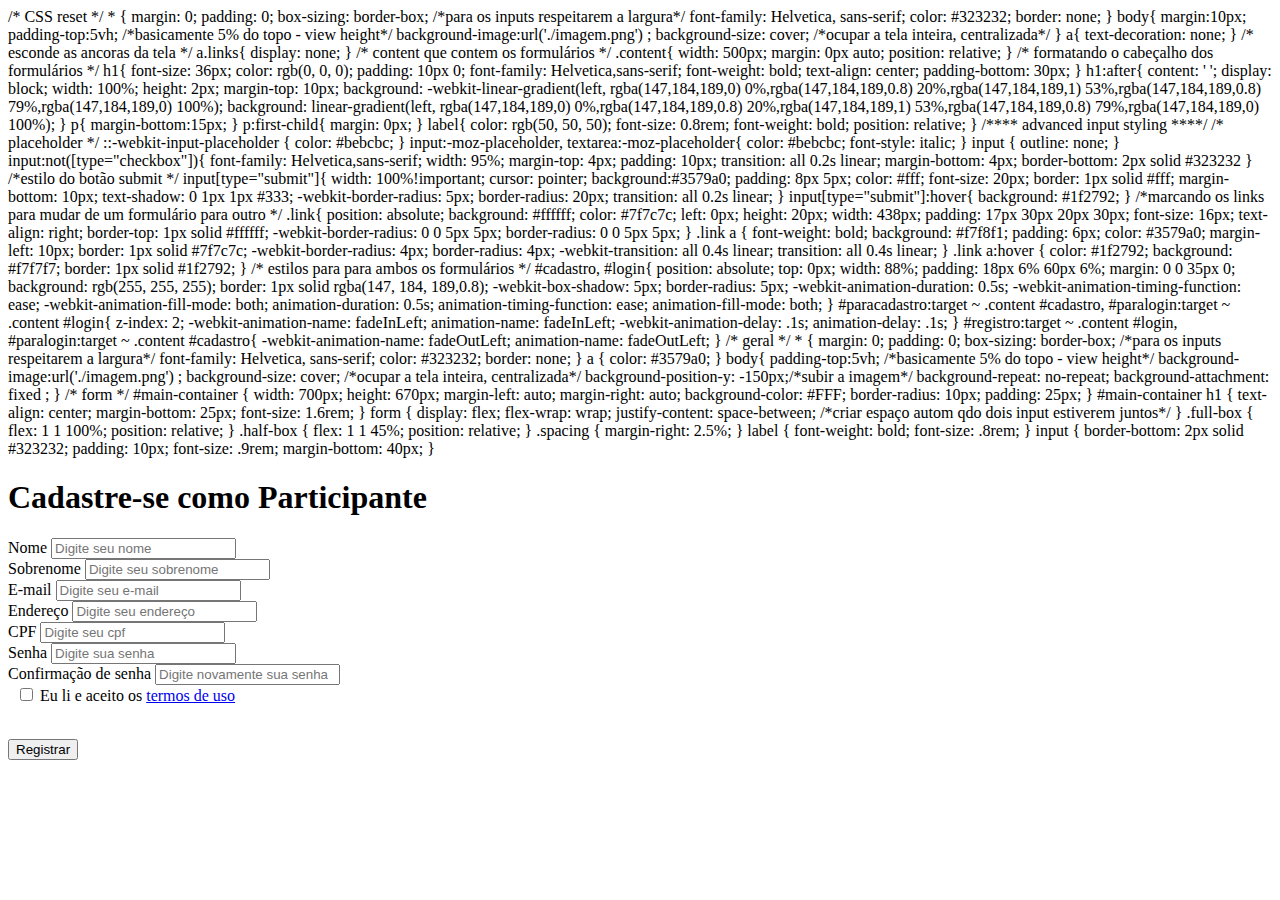
==== SPRINT 1/Programação/indexcadastro.html @ 4221ea0c "up" ====
/* CSS reset */
* {
  margin: 0;
  padding: 0;
  box-sizing: border-box; /*para os inputs respeitarem a largura*/
  font-family: Helvetica, sans-serif;
  color: #323232;
  border: none;
}

body{
  margin:10px;
  padding-top:5vh; /*basicamente 5% do topo - view height*/
  background-image:url('./imagem.png') ;
  background-size: cover; /*ocupar a tela inteira, centralizada*/
}

a{
  text-decoration: none;
}

/* esconde as ancoras da tela */
a.links{
  display: none;
}

/* content que contem os formulários */
.content{
  width: 500px;
  margin: 0px auto;
  position: relative; 
}

/* formatando o cabeçalho dos formulários */
h1{
  font-size: 36px;
  color: rgb(0, 0, 0);
  padding: 10px 0;
  font-family: Helvetica,sans-serif;
  font-weight: bold;
  text-align: center;
  padding-bottom: 30px;
}
h1:after{
  content: ' ';
  display: block;
  width: 100%;
  height: 2px;
  margin-top: 10px;
  background: -webkit-linear-gradient(left, rgba(147,184,189,0) 0%,rgba(147,184,189,0.8) 20%,rgba(147,184,189,1) 53%,rgba(147,184,189,0.8) 79%,rgba(147,184,189,0) 100%); 
  background: linear-gradient(left, rgba(147,184,189,0) 0%,rgba(147,184,189,0.8) 20%,rgba(147,184,189,1) 53%,rgba(147,184,189,0.8) 79%,rgba(147,184,189,0) 100%); 
}

p{
  margin-bottom:15px;
}
p:first-child{
  margin: 0px;
}
label{
  color: rgb(50, 50, 50);
  font-size: 0.8rem;
  font-weight: bold;
  position: relative;
}

/**** advanced input styling ****/
/* placeholder */
::-webkit-input-placeholder  {
  color: #bebcbc; 

}
input:-moz-placeholder,
textarea:-moz-placeholder{
  color: #bebcbc;
  font-style: italic;
} 
input {
  outline: none;
}

input:not([type="checkbox"]){
    font-family: Helvetica,sans-serif;
    width: 95%;
    margin-top: 4px;
    padding: 10px;
    transition: all 0.2s linear;
    margin-bottom: 4px;
    border-bottom: 2px solid #323232
}

/*estilo do botão submit */
input[type="submit"]{
  width: 100%!important;
  cursor: pointer;  
  background:#3579a0;
  padding: 8px 5px;
  color: #fff;
  font-size: 20px;  
  border: 1px solid #fff; 
  margin-bottom: 10px;  
  text-shadow: 0 1px 1px #333;
  
  -webkit-border-radius: 5px;
  border-radius: 20px;
  
  transition: all 0.2s linear;
}
input[type="submit"]:hover{
  background: #1f2792;
}

/*marcando os links para mudar de um formulário para outro */
.link{
  position: absolute;
  background: #ffffff;
  color: #7f7c7c;
  left: 0px;
  height: 20px;
  width: 438px;
  padding: 17px 30px 20px 30px;
  font-size: 16px;
  text-align: right;
  border-top: 1px solid #ffffff;

  -webkit-border-radius: 0 0  5px 5px;
  border-radius: 0 0  5px 5px;
}
.link a {
  font-weight: bold;
  background: #f7f8f1;
  padding: 6px;
  color: #3579a0;
  margin-left: 10px;
  border: 1px solid #7f7c7c;

  -webkit-border-radius: 4px;
  border-radius: 4px;  

  -webkit-transition: all 0.4s linear;
  transition: all 0.4s  linear;
}
.link a:hover {
  color: #1f2792;
  background: #f7f7f7;
  border: 1px solid #1f2792;
}

/* estilos para para ambos os formulários */
#cadastro, 
#login{
  position: absolute;
  top: 0px;
  width: 88%; 
  padding: 18px 6% 60px 6%;
  margin: 0 0 35px 0;
  background: rgb(255, 255, 255);
  border: 1px solid rgba(147, 184, 189,0.8);
  
  -webkit-box-shadow: 5px;
  border-radius: 5px;
  
  -webkit-animation-duration: 0.5s;
  -webkit-animation-timing-function: ease;
  -webkit-animation-fill-mode: both;

  animation-duration: 0.5s;
  animation-timing-function: ease;
  animation-fill-mode: both;
}

#paracadastro:target ~ .content #cadastro,
#paralogin:target ~ .content #login{
  z-index: 2;
  -webkit-animation-name: fadeInLeft;
  animation-name: fadeInLeft;

  -webkit-animation-delay: .1s;
  animation-delay: .1s;
}
#registro:target ~ .content #login,
#paralogin:target ~ .content #cadastro{
  -webkit-animation-name: fadeOutLeft;
  animation-name: fadeOutLeft;
}
/* geral */
* {
  margin: 0;
  padding: 0;
  box-sizing: border-box; /*para os inputs respeitarem a largura*/
  font-family: Helvetica, sans-serif;
  color: #323232;
  border: none;
}

a {
  color: #3579a0;
}

body{
  padding-top:5vh; /*basicamente 5% do topo - view height*/
  background-image:url('./imagem.png') ;
  background-size: cover; /*ocupar a tela inteira, centralizada*/
  background-position-y: -150px;/*subir a imagem*/
  background-repeat: no-repeat;
  background-attachment: fixed ;
}

/* form */
#main-container {
  width: 700px;
  height: 670px;
  margin-left: auto;
  margin-right: auto;
  background-color: #FFF;
  border-radius: 10px;
  padding: 25px;
}

#main-container h1 {
  text-align: center;
  margin-bottom: 25px;
  font-size: 1.6rem;
}

form {
  display: flex;
  flex-wrap: wrap;
  justify-content: space-between; /*criar espaço autom qdo dois input estiverem juntos*/
}

.full-box {
  flex: 1 1 100%;
  position: relative;

}

.half-box {
  flex: 1 1 45%;
  position: relative;
}

.spacing {
  margin-right: 2.5%;
}

label {
  font-weight: bold;
  font-size: .8rem;
}

input {
  border-bottom: 2px solid #323232;
  padding: 10px;
  font-size: .9rem;
  margin-bottom: 40px;
}

<!DOCTYPE html>
<html lang="pt-br">
<head>
    <meta charset="UTF-8">
    <meta http-equiv="X-UA-Compatible" content="IE=edge">
    <meta name="viewport" content="width=device-width, initial-scale=1.0">
    <link rel="icon" href="../foto.png" type="image/png">
    <title>Vó Maria Félix</title>
    <link rel="stylesheet" href="style.css">
</head>
<body>
    <div id="main-container">
      <h1>Cadastre-se como Participante</h1>
      <form id="register-form" action="">
        <div class="half-box spacing">
            <label for="name">Nome</label>
            <input type="text" name="name" id="name" placeholder="Digite seu nome" data-required data-min-length="3" data-max-length="16">
        </div>
        <div class="half-box">
          <label for="lastname">Sobrenome</label>
          <input type="text" name="lastname" id="lastname" placeholder="Digite seu sobrenome" data-required data-only-letters>
        </div>
        <div class="full-box">
          <label for="email">E-mail</label>
          <input type="email" name="email" id="email" placeholder="Digite seu e-mail" data-min-length="2" data-email-validate>
        </div>
        <div class="full-box">
          <label for="endereço">Endereço</label>
          <input type="text" name="Endereço" id="endereço" placeholder="Digite seu endereço">
        </div>
        <div class="full-box">
          <label for="cpf">CPF</label>
          <input type="number" name="cpf" id="cpf" placeholder="Digite seu cpf">
        </div>
        <div class="half-box spacing">
          <label for="lastname">Senha</label>
          <input type="password" name="password" id="password" placeholder="Digite sua senha" data-password-validate data-required>
        </div>
        <div class="half-box">
          <label for="passconfirmation">Confirmação de senha</label>
          <input type="password" name="passconfirmation" id="passwordconfirmation" placeholder="Digite novamente sua senha" data-equal="password">
        </div>
        <div class="full-box">&nbsp;
            <input type="checkbox">
            <label for="checkbox">Eu li e aceito os <a href="#">termos de uso</a></label>   
            <br><br>
        </div>
        </form>
        <p>
        <div class="full-box">
            <input id="btn-submit" type="submit" value="Registrar">
        </div>
            <p class="error-validation template"></p>
            <script src="script.js"></script>
        </body>
        </html>
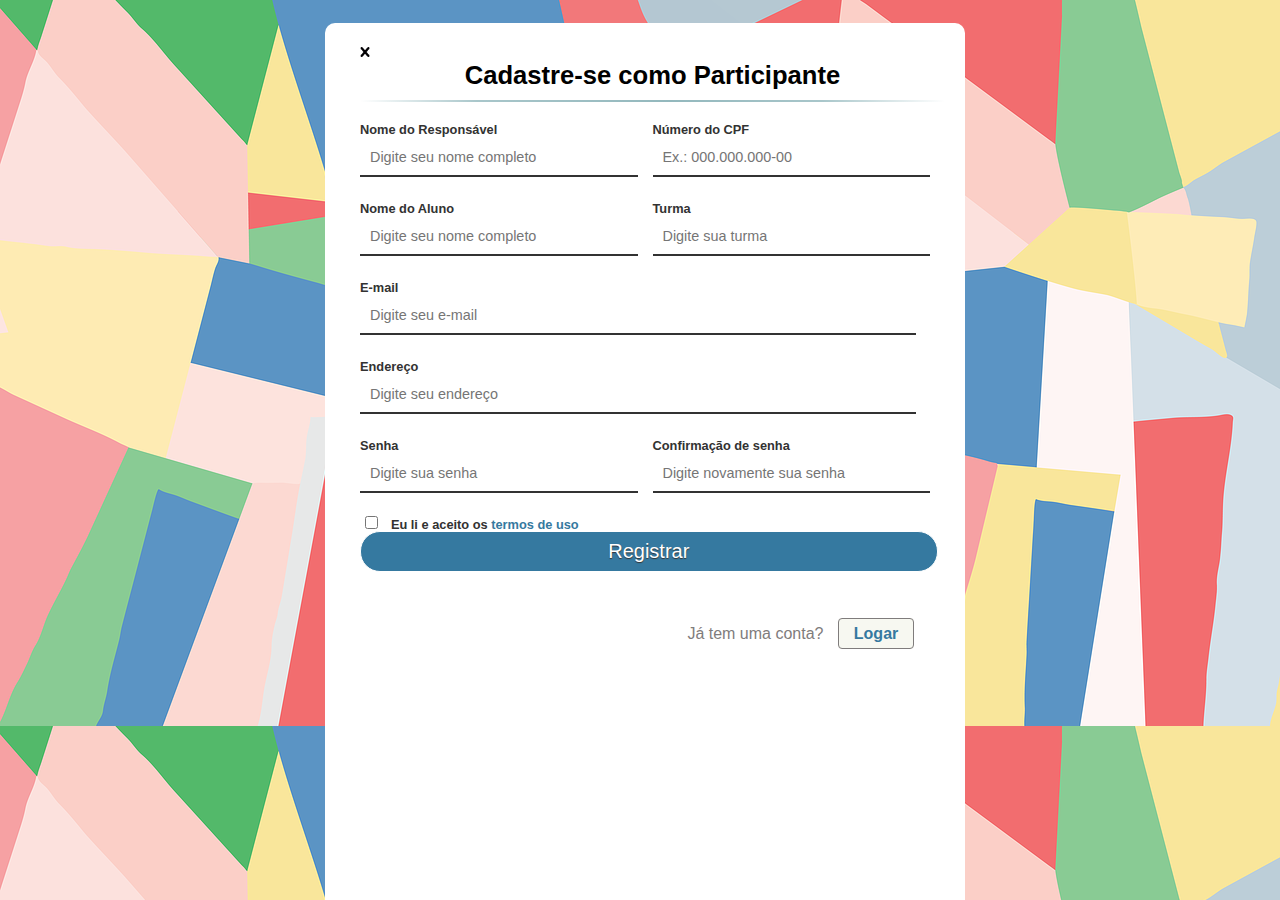
==== commit 02b37a72: "correção" ====
--- a/SPRINT 1/Programação/indexcadastro.html
+++ b/SPRINT 1/Programação/indexcadastro.html
@@ -1,314 +1,64 @@
-/* CSS reset */
-* {
-  margin: 0;
-  padding: 0;
-  box-sizing: border-box; /*para os inputs respeitarem a largura*/
-  font-family: Helvetica, sans-serif;
-  color: #323232;
-  border: none;
-}
-
-body{
-  margin:10px;
-  padding-top:5vh; /*basicamente 5% do topo - view height*/
-  background-image:url('./imagem.png') ;
-  background-size: cover; /*ocupar a tela inteira, centralizada*/
-}
-
-a{
-  text-decoration: none;
-}
-
-/* esconde as ancoras da tela */
-a.links{
-  display: none;
-}
-
-/* content que contem os formulários */
-.content{
-  width: 500px;
-  margin: 0px auto;
-  position: relative; 
-}
-
-/* formatando o cabeçalho dos formulários */
-h1{
-  font-size: 36px;
-  color: rgb(0, 0, 0);
-  padding: 10px 0;
-  font-family: Helvetica,sans-serif;
-  font-weight: bold;
-  text-align: center;
-  padding-bottom: 30px;
-}
-h1:after{
-  content: ' ';
-  display: block;
-  width: 100%;
-  height: 2px;
-  margin-top: 10px;
-  background: -webkit-linear-gradient(left, rgba(147,184,189,0) 0%,rgba(147,184,189,0.8) 20%,rgba(147,184,189,1) 53%,rgba(147,184,189,0.8) 79%,rgba(147,184,189,0) 100%); 
-  background: linear-gradient(left, rgba(147,184,189,0) 0%,rgba(147,184,189,0.8) 20%,rgba(147,184,189,1) 53%,rgba(147,184,189,0.8) 79%,rgba(147,184,189,0) 100%); 
-}
-
-p{
-  margin-bottom:15px;
-}
-p:first-child{
-  margin: 0px;
-}
-label{
-  color: rgb(50, 50, 50);
-  font-size: 0.8rem;
-  font-weight: bold;
-  position: relative;
-}
-
-/**** advanced input styling ****/
-/* placeholder */
-::-webkit-input-placeholder  {
-  color: #bebcbc; 
-
-}
-input:-moz-placeholder,
-textarea:-moz-placeholder{
-  color: #bebcbc;
-  font-style: italic;
-} 
-input {
-  outline: none;
-}
-
-input:not([type="checkbox"]){
-    font-family: Helvetica,sans-serif;
-    width: 95%;
-    margin-top: 4px;
-    padding: 10px;
-    transition: all 0.2s linear;
-    margin-bottom: 4px;
-    border-bottom: 2px solid #323232
-}
-
-/*estilo do botão submit */
-input[type="submit"]{
-  width: 100%!important;
-  cursor: pointer;  
-  background:#3579a0;
-  padding: 8px 5px;
-  color: #fff;
-  font-size: 20px;  
-  border: 1px solid #fff; 
-  margin-bottom: 10px;  
-  text-shadow: 0 1px 1px #333;
-  
-  -webkit-border-radius: 5px;
-  border-radius: 20px;
-  
-  transition: all 0.2s linear;
-}
-input[type="submit"]:hover{
-  background: #1f2792;
-}
-
-/*marcando os links para mudar de um formulário para outro */
-.link{
-  position: absolute;
-  background: #ffffff;
-  color: #7f7c7c;
-  left: 0px;
-  height: 20px;
-  width: 438px;
-  padding: 17px 30px 20px 30px;
-  font-size: 16px;
-  text-align: right;
-  border-top: 1px solid #ffffff;
-
-  -webkit-border-radius: 0 0  5px 5px;
-  border-radius: 0 0  5px 5px;
-}
-.link a {
-  font-weight: bold;
-  background: #f7f8f1;
-  padding: 6px;
-  color: #3579a0;
-  margin-left: 10px;
-  border: 1px solid #7f7c7c;
-
-  -webkit-border-radius: 4px;
-  border-radius: 4px;  
-
-  -webkit-transition: all 0.4s linear;
-  transition: all 0.4s  linear;
-}
-.link a:hover {
-  color: #1f2792;
-  background: #f7f7f7;
-  border: 1px solid #1f2792;
-}
-
-/* estilos para para ambos os formulários */
-#cadastro, 
-#login{
-  position: absolute;
-  top: 0px;
-  width: 88%; 
-  padding: 18px 6% 60px 6%;
-  margin: 0 0 35px 0;
-  background: rgb(255, 255, 255);
-  border: 1px solid rgba(147, 184, 189,0.8);
-  
-  -webkit-box-shadow: 5px;
-  border-radius: 5px;
-  
-  -webkit-animation-duration: 0.5s;
-  -webkit-animation-timing-function: ease;
-  -webkit-animation-fill-mode: both;
-
-  animation-duration: 0.5s;
-  animation-timing-function: ease;
-  animation-fill-mode: both;
-}
-
-#paracadastro:target ~ .content #cadastro,
-#paralogin:target ~ .content #login{
-  z-index: 2;
-  -webkit-animation-name: fadeInLeft;
-  animation-name: fadeInLeft;
-
-  -webkit-animation-delay: .1s;
-  animation-delay: .1s;
-}
-#registro:target ~ .content #login,
-#paralogin:target ~ .content #cadastro{
-  -webkit-animation-name: fadeOutLeft;
-  animation-name: fadeOutLeft;
-}
-/* geral */
-* {
-  margin: 0;
-  padding: 0;
-  box-sizing: border-box; /*para os inputs respeitarem a largura*/
-  font-family: Helvetica, sans-serif;
-  color: #323232;
-  border: none;
-}
-
-a {
-  color: #3579a0;
-}
-
-body{
-  padding-top:5vh; /*basicamente 5% do topo - view height*/
-  background-image:url('./imagem.png') ;
-  background-size: cover; /*ocupar a tela inteira, centralizada*/
-  background-position-y: -150px;/*subir a imagem*/
-  background-repeat: no-repeat;
-  background-attachment: fixed ;
-}
-
-/* form */
-#main-container {
-  width: 700px;
-  height: 670px;
-  margin-left: auto;
-  margin-right: auto;
-  background-color: #FFF;
-  border-radius: 10px;
-  padding: 25px;
-}
-
-#main-container h1 {
-  text-align: center;
-  margin-bottom: 25px;
-  font-size: 1.6rem;
-}
-
-form {
-  display: flex;
-  flex-wrap: wrap;
-  justify-content: space-between; /*criar espaço autom qdo dois input estiverem juntos*/
-}
-
-.full-box {
-  flex: 1 1 100%;
-  position: relative;
-
-}
-
-.half-box {
-  flex: 1 1 45%;
-  position: relative;
-}
-
-.spacing {
-  margin-right: 2.5%;
-}
-
-label {
-  font-weight: bold;
-  font-size: .8rem;
-}
-
-input {
-  border-bottom: 2px solid #323232;
-  padding: 10px;
-  font-size: .9rem;
-  margin-bottom: 40px;
-}
-
 <!DOCTYPE html>
 <html lang="pt-br">
 <head>
     <meta charset="UTF-8">
     <meta http-equiv="X-UA-Compatible" content="IE=edge">
     <meta name="viewport" content="width=device-width, initial-scale=1.0">
-    <link rel="icon" href="../foto.png" type="image/png">
+    <link rel="icon" href="./foto.png" type="image/png">
     <title>Vó Maria Félix</title>
-    <link rel="stylesheet" href="style.css">
+    <link rel="stylesheet" href="csscadastro.css">
 </head>
 <body>
-    <div id="main-container">
-      <h1>Cadastre-se como Participante</h1>
-      <form id="register-form" action="">
-        <div class="half-box spacing">
-            <label for="name">Nome</label>
-            <input type="text" name="name" id="name" placeholder="Digite seu nome" data-required data-min-length="3" data-max-length="16">
-        </div>
-        <div class="half-box">
-          <label for="lastname">Sobrenome</label>
-          <input type="text" name="lastname" id="lastname" placeholder="Digite seu sobrenome" data-required data-only-letters>
-        </div>
-        <div class="full-box">
-          <label for="email">E-mail</label>
-          <input type="email" name="email" id="email" placeholder="Digite seu e-mail" data-min-length="2" data-email-validate>
-        </div>
-        <div class="full-box">
-          <label for="endereço">Endereço</label>
-          <input type="text" name="Endereço" id="endereço" placeholder="Digite seu endereço">
-        </div>
-        <div class="full-box">
-          <label for="cpf">CPF</label>
-          <input type="number" name="cpf" id="cpf" placeholder="Digite seu cpf">
-        </div>
-        <div class="half-box spacing">
-          <label for="lastname">Senha</label>
-          <input type="password" name="password" id="password" placeholder="Digite sua senha" data-password-validate data-required>
-        </div>
-        <div class="half-box">
-          <label for="passconfirmation">Confirmação de senha</label>
-          <input type="password" name="passconfirmation" id="passwordconfirmation" placeholder="Digite novamente sua senha" data-equal="password">
-        </div>
-        <div class="full-box">&nbsp;
-            <input type="checkbox">
-            <label for="checkbox">Eu li e aceito os <a href="#">termos de uso</a></label>   
-            <br><br>
-        </div>
-        </form>
-        <p>
-        <div class="full-box">
-            <input id="btn-submit" type="submit" value="Registrar">
-        </div>
-            <p class="error-validation template"></p>
-            <script src="script.js"></script>
-        </body>
-        </html>+  <div id="main-container">
+    <a href="index.html"><img src="x.png" width="10" height="10"></a>
+    <h1>Cadastre-se como Participante</h1><BR>
+    <form id="register-form" action="">
+      <div class="half-box spacing">
+        <label for="name">Nome do Responsável</label>
+        <input type="text" name="name" id="name" placeholder="Digite seu nome completo" data-required data-min-length="3" data-max-length="16">
+      </div>
+    <div class="half-box">
+      <label for="cpf">Número do CPF</label>
+      <input type="text" name="cpf" id="cpf" placeholder="Ex.: 000.000.000-00" data-required data-min-length="11" data-max-length="12">
+    </div>
+    <div class="half-box spacing">
+      <label for="name">Nome do Aluno</label>
+        <input type="text" name="name" id="name" placeholder="Digite seu nome completo" data-required data-min-length="3" data-max-length="16">
+    </div>
+    <div class="half-box">
+      <label for="turma">Turma</label>
+      <input type="text" name="turma" id="cpf" placeholder="Digite sua turma" data-required data-min-length="1" data-max-length="10">
+    </div>
+    <div class="full-box">
+      <label for="email">E-mail</label>
+      <input type="email" name="email" id="email" placeholder="Digite seu e-mail" data-email-validate>
+    </div>
+    <div class="full-box">
+      <label for="endereço">Endereço</label>
+      <input type="text" name="Endereço" id="endereço" placeholder="Digite seu endereço" data-min-length="11">
+    </div>
+      <div class="half-box spacing">
+        <label for="password">Senha</label>
+        <input type="password" name="password" id="password" placeholder="Digite sua senha" data-password-validate data-required>
+      </div>
+      <div class="half-box">
+        <label for="passconfirmation">Confirmação de senha</label>
+        <input type="password" name="passconfirmation" id="passwordconfirmation" placeholder="Digite novamente sua senha" data-equal="password">
+      </div><br><br>
+      <div class="full-box">&nbsp;
+        <input type="checkbox">
+        <label for="checkbox" >Eu li e aceito os <a href="#">termos de uso</a></label> <br<br><br><br>
+    </div>
+    <div class="middle-box">
+      <input id="btn-submit" type="submit" value="Registrar">
+    </div><br><br>
+      <p class="link">&nbsp;&nbsp;&nbsp;&nbsp;&nbsp;&nbsp;&nbsp;&nbsp;
+          Já tem uma conta?
+          <a href="indexlogin.html">&nbsp;&nbsp;Logar&nbsp;&nbsp;</a>
+      </p>
+      </form>
+    <p class="error-validation template"></p>
+    <script src="js.js"></script>
+      </body>
+</html>
+    --- a/SPRINT 1/Programação/csscadastro.css
+++ b/SPRINT 1/Programação/csscadastro.css
@@ -0,0 +1,267 @@
+/* CSS reset */
+* {
+  margin: 0;
+  padding: 0;
+  box-sizing: border-box; /*para os inputs respeitarem a largura*/
+  font-family: Helvetica, sans-serif;
+  color: #323232;
+  border: none;
+}
+
+body{
+  margin:5px;
+  padding-top:2vh; /*basicamente 5% do topo - view height*/
+  background-image:url('./imagem.png') ;
+  background-size: cover; /*ocupar a tela inteira, centralizada*/
+}
+
+a{
+  text-decoration: none;
+}
+
+/* esconde as ancoras da tela */
+a.links{
+  display: none;
+}
+
+/* formatando o cabeçalho dos formulários */
+h1{
+  font-size: 36px;
+  color: rgb(0, 0, 0);
+  font-family: Helvetica,sans-serif;
+  font-weight: bold;
+  text-align: center;
+
+}
+h1:after{
+  content: ' ';
+  display: block;
+  width: 100%;
+  height: 2px;
+  margin-top: 10px;
+  background: -webkit-linear-gradient(left, rgba(147,184,189,0) 0%,rgba(147,184,189,0.8) 20%,rgba(147,184,189,1) 53%,rgba(147,184,189,0.8) 79%,rgba(147,184,189,0) 100%); 
+  background: linear-gradient(left, rgba(147,184,189,0) 0%,rgba(147,184,189,0.8) 20%,rgba(147,184,189,1) 53%,rgba(147,184,189,0.8) 79%,rgba(147,184,189,0) 100%); 
+}
+
+p{
+
+  position:relative;
+}
+
+p:first-child{
+  margin: 0px;
+}
+
+input:not([type="checkbox"]){
+    font-family: Helvetica,sans-serif;
+    width: 95%;
+    margin-top: 1px;
+    padding: 10px;
+    transition: all 0.2s linear;
+    margin-bottom: 22px;
+    border-bottom: 2px solid #323232
+}
+/* form login*/
+#main-container2 {
+  width: 50%;
+  height: 66%;
+  margin-left: 25%;
+  margin-top: 70px;
+  margin-right: auto;
+  background-color: #FFF;
+  border-radius: 10px;
+  padding-top: 20px;
+  padding-right: 20px;
+  padding-left: 35px;
+  position: fixed;
+}
+
+#main-container2 h1 {
+  text-align: center;
+  font-size: 1.8rem;
+}
+/* form */
+#main-container {
+  width: 50%;
+  height: 100%;
+  margin-left: 25%;
+  margin-right: auto;
+  background-color: #FFF;
+  border-radius: 10px;
+  padding-top: 20px;
+  padding-right: 20px;
+  padding-left: 35px;
+  position: fixed;
+}
+
+#main-container h1 {
+  text-align: center;
+  font-size: 1.6rem;
+}
+
+
+form {
+  display: flex;
+  flex-wrap: wrap;
+  justify-content: space-between; /*criar espaço autom qdo dois input estiverem juntos*/
+}
+
+.full-box {
+  flex: 1 1 100%;
+  position: relative;
+
+}
+
+.half-box {
+  flex: 1 1 45%;
+  position: relative;
+}
+
+.middle-box {
+  flex: 1 1 50%;
+  position: absolute;
+  width: 95%;
+  margin-top: 64%;
+}
+
+.middle-box2 {
+  flex: 1 1 50%;
+  position: absolute;
+  width: 100%;
+  margin-top: 3%;
+}
+
+input:focus[type="submit"] {
+  display:none;
+}
+
+input[type="submit"] {
+  background-color: #3579a0;
+  color: #FFF;
+  padding: 8px 5px;
+  color: #fff;
+  font-size: 20px;  
+  border: 1px solid #fff; 
+  margin-bottom: 10px;  
+  text-shadow: 0 1px 1px #333;
+  -webkit-border-radius: 5px;
+  border-radius: 20px;
+}
+
+input[type="submit"]:hover{
+  background: #1f2792;
+}
+
+input, label[type="fullbox"] {
+  width: 100%; 
+}
+
+label {
+  font-weight: bold;
+  font-size: .8rem;
+}
+
+input {
+  border-bottom: 2px solid #323232;
+  padding: 15px;
+  font-size: .9rem;
+  margin-bottom: 40px;
+}
+
+input:focus /*quando vc clica no input*/{
+  border-color: #3579a0;
+  outline: none;
+}
+
+
+input:focus [type="lastname"] /*quando vc clica no input*/{
+  outline: none;
+display: block;
+}
+
+
+input[type="checkbox"] {
+  background-color: #3579a0;
+  color: #FFF;
+  border: none;
+  cursor: pointer;
+  margin-bottom: 10px;
+  margin-left: 80px;
+  text-align: right;
+  padding: 0px;
+  width: 5%;
+  flex-wrap: none;
+  margin-left: -2%;
+  position: relative;
+}
+
+input:focus[type="checkbox"] {
+  display:inline-block;
+}
+
+a {
+  color: #3579a0;
+  text-decoration: none;
+}
+
+a.links{
+  display: none;
+}
+
+/*marcando os links para mudar de um formulário para outro */
+.link{
+  position: right;
+  margin-left: 44%;
+  margin-top: 50px;
+  background: #ffffff;
+  color: #7f7c7c;
+  padding: 17px 30px 20px 30px;
+  font-size: 16px;
+  border-top: 1px solid #ffffff;
+  -webkit-border-radius: 0 0  5px 5px;
+  border-radius: 0 0  5px 5px;
+}
+
+.link a {
+  font-weight: bold;
+  background: #f7f8f1;
+  padding: 6px;
+  color: #3579a0;
+  margin-left: 10px;
+  border: 1px solid #7f7c7c;
+
+  -webkit-border-radius: 4px;
+  border-radius: 4px;  
+}
+.link a:hover {
+  color: #1f2792;
+  background: #f7f7f7;
+  border: 1px solid #1f2792;
+}
+
+.spacing{
+  height: 10%;
+  width: 10%;
+}
+
+/*js*/
+
+#agreement {
+  margin-right: 5px;
+}
+
+#agreement, #agreement-label {
+  display: inline-block;
+  width: auto;
+}
+
+.error-validation {
+  color: #ff1a1a;
+  position: absolute;
+  top: 57px;
+  font-size: 12px;
+}
+
+.template {
+  display: none;
+}
